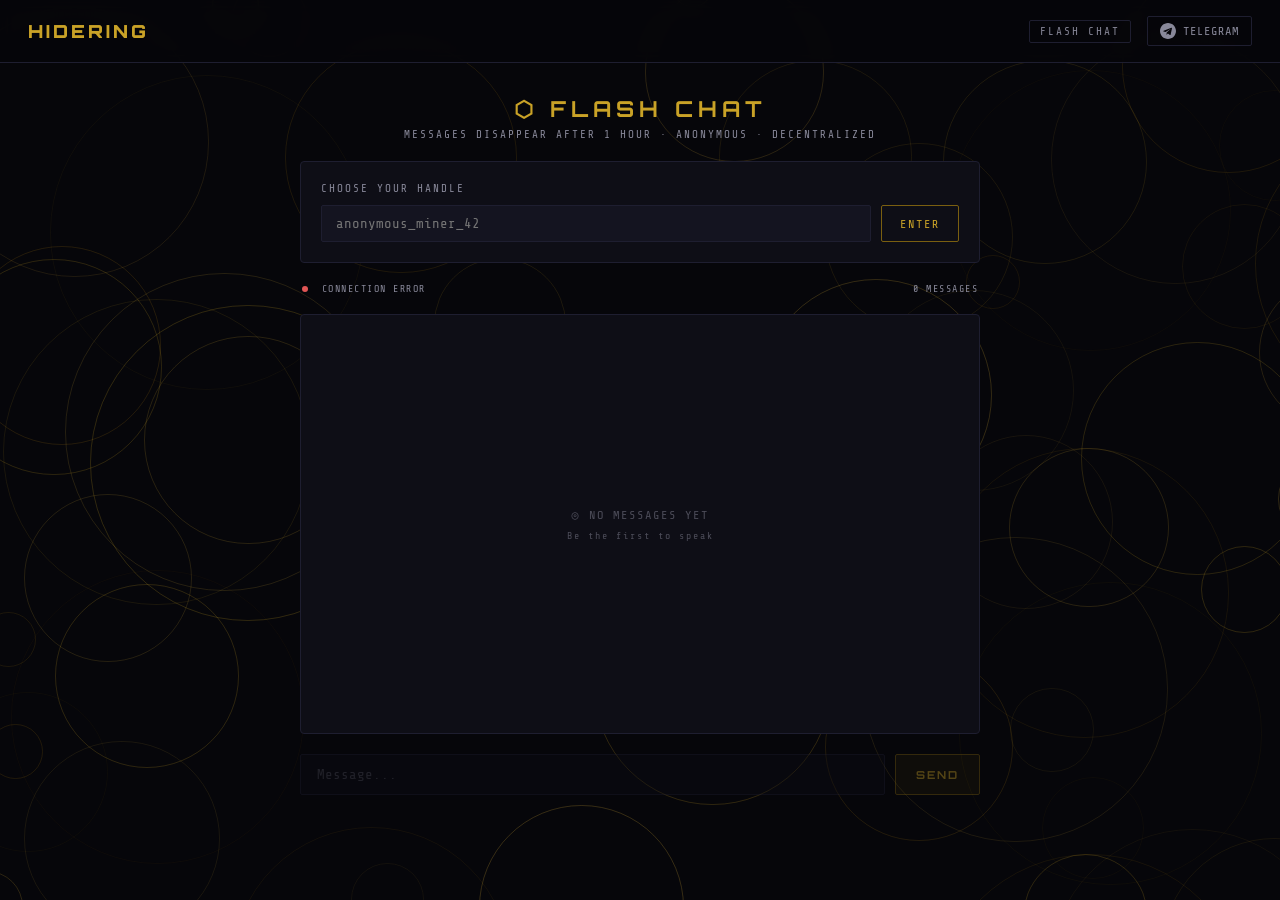
==== docs/chat/index.html @ 7ef67a62 "[HRG] docs(site): add multi-res favicon.ico (16/32/48px) Generated favicon.ico from logo1.png via Im" ====
<!DOCTYPE html>
<html lang="en">
<head>
<meta charset="UTF-8">
<meta name="viewport" content="width=device-width, initial-scale=1.0">
<title>HIDERING — Flash Chat</title>
<link rel="icon" href="/favicon.ico" sizes="any">
<link rel="icon" type="image/png" sizes="32x32" href="/favicon-32.png">
<link rel="icon" type="image/png" sizes="16x16" href="/favicon-16.png">
<link rel="apple-touch-icon" href="/logo1.png">
<script src="https://cdn.jsdelivr.net/npm/gun/gun.js"></script>
<style>
  @import url('https://fonts.googleapis.com/css2?family=Share+Tech+Mono&family=Orbitron:wght@400;700;900&display=swap');

  :root {
    --gold: #c9a227;
    --gold-light: #f0c040;
    --gold-dim: #7a5f10;
    --bg: #06060a;
    --bg2: #0e0e16;
    --bg3: #141420;
    --text: #e8e8f0;
    --text-dim: #888899;
    --border: #1e1e30;
    --danger: #e05555;
  }

  * { margin: 0; padding: 0; box-sizing: border-box; }

  body {
    background: var(--bg);
    color: var(--text);
    font-family: 'Share Tech Mono', monospace;
    min-height: 100vh;
    overflow-x: hidden;
    position: relative;
  }

  /* ── 64 GOLDEN RINGS BACKGROUND ── */
  .rings-bg {
    position: fixed;
    inset: 0;
    pointer-events: none;
    z-index: 0;
    overflow: hidden;
  }

  .ring {
    position: absolute;
    border-radius: 50%;
    border: 1px solid rgba(201, 162, 39, 0.12);
    animation: ringPulse linear infinite;
  }

  @keyframes ringPulse {
    0%   { transform: translate(-50%, -50%) scale(1);   opacity: 0.6; }
    50%  { transform: translate(-50%, -50%) scale(1.04); opacity: 1; }
    100% { transform: translate(-50%, -50%) scale(1);   opacity: 0.6; }
  }

  /* ── HEADER ── */
  header {
    position: relative;
    z-index: 10;
    display: flex;
    align-items: center;
    justify-content: space-between;
    padding: 16px 28px;
    border-bottom: 1px solid var(--border);
    background: rgba(6,6,10,0.85);
    backdrop-filter: blur(8px);
  }

  .logo-link {
    display: flex;
    align-items: center;
    gap: 10px;
    text-decoration: none;
    color: var(--gold);
  }

  .logo-link img {
    width: 36px;
    height: 36px;
  }

  .logo-link span {
    font-family: 'Orbitron', sans-serif;
    font-weight: 900;
    font-size: 18px;
    letter-spacing: 3px;
    color: var(--gold);
  }

  .header-right {
    display: flex;
    align-items: center;
    gap: 16px;
  }

  .badge {
    font-size: 11px;
    letter-spacing: 2px;
    color: var(--text-dim);
    border: 1px solid var(--border);
    padding: 4px 10px;
    border-radius: 2px;
  }

  .tg-link {
    display: flex;
    align-items: center;
    gap: 7px;
    text-decoration: none;
    color: var(--text-dim);
    font-size: 12px;
    letter-spacing: 1px;
    border: 1px solid var(--border);
    padding: 6px 12px;
    border-radius: 2px;
    transition: all 0.2s;
  }

  .tg-link:hover {
    color: var(--gold);
    border-color: var(--gold-dim);
  }

  .tg-icon {
    width: 16px;
    height: 16px;
    fill: currentColor;
  }

  /* ── MAIN ── */
  .main {
    position: relative;
    z-index: 10;
    max-width: 720px;
    margin: 0 auto;
    padding: 32px 20px 80px;
    display: flex;
    flex-direction: column;
    gap: 20px;
  }

  .chat-title {
    text-align: center;
  }

  .chat-title h1 {
    font-family: 'Orbitron', sans-serif;
    font-weight: 700;
    font-size: 22px;
    letter-spacing: 5px;
    color: var(--gold);
    text-transform: uppercase;
  }

  .chat-title p {
    margin-top: 6px;
    font-size: 11px;
    letter-spacing: 2px;
    color: var(--text-dim);
  }

  /* ── PSEUDO FORM ── */
  .pseudo-section {
    background: var(--bg2);
    border: 1px solid var(--border);
    padding: 20px;
    border-radius: 4px;
  }

  .pseudo-section label {
    display: block;
    font-size: 11px;
    letter-spacing: 2px;
    color: var(--text-dim);
    margin-bottom: 10px;
    text-transform: uppercase;
  }

  .pseudo-row {
    display: flex;
    gap: 10px;
  }

  .pseudo-input {
    flex: 1;
    background: var(--bg3);
    border: 1px solid var(--border);
    color: var(--text);
    font-family: 'Share Tech Mono', monospace;
    font-size: 14px;
    padding: 10px 14px;
    border-radius: 2px;
    outline: none;
    transition: border-color 0.2s;
  }

  .pseudo-input:focus { border-color: var(--gold-dim); }
  .pseudo-input:disabled { opacity: 0.4; }

  .btn {
    background: transparent;
    border: 1px solid var(--gold-dim);
    color: var(--gold);
    font-family: 'Share Tech Mono', monospace;
    font-size: 12px;
    letter-spacing: 2px;
    padding: 10px 18px;
    cursor: pointer;
    border-radius: 2px;
    transition: all 0.2s;
    text-transform: uppercase;
  }

  .btn:hover {
    background: rgba(201,162,39,0.08);
    border-color: var(--gold);
  }

  .btn:disabled { opacity: 0.4; cursor: default; }

  .active-pseudo {
    display: none;
    align-items: center;
    gap: 10px;
    font-size: 13px;
    color: var(--text-dim);
  }

  .active-pseudo .nick {
    color: var(--gold);
    font-weight: bold;
  }

  .change-btn {
    background: none;
    border: none;
    color: var(--text-dim);
    cursor: pointer;
    font-family: 'Share Tech Mono', monospace;
    font-size: 11px;
    letter-spacing: 1px;
    text-decoration: underline;
    padding: 0;
  }

  .change-btn:hover { color: var(--gold); }

  /* ── MESSAGES ── */
  .messages-box {
    background: var(--bg2);
    border: 1px solid var(--border);
    border-radius: 4px;
    height: 420px;
    overflow-y: auto;
    padding: 16px;
    display: flex;
    flex-direction: column;
    gap: 10px;
    scroll-behavior: smooth;
  }

  .messages-box::-webkit-scrollbar { width: 4px; }
  .messages-box::-webkit-scrollbar-track { background: transparent; }
  .messages-box::-webkit-scrollbar-thumb { background: var(--border); border-radius: 2px; }

  .msg {
    display: flex;
    flex-direction: column;
    gap: 3px;
    animation: fadeIn 0.3s ease;
  }

  @keyframes fadeIn {
    from { opacity: 0; transform: translateY(4px); }
    to   { opacity: 1; transform: translateY(0); }
  }

  .msg-header {
    display: flex;
    align-items: baseline;
    gap: 10px;
  }

  .msg-nick {
    font-size: 12px;
    font-weight: bold;
    color: var(--gold);
    letter-spacing: 1px;
  }

  .msg-time {
    font-size: 10px;
    color: var(--text-dim);
    letter-spacing: 1px;
  }

  .msg-expires {
    font-size: 9px;
    color: var(--gold-dim);
    margin-left: auto;
  }

  .msg-body {
    font-size: 14px;
    color: var(--text);
    line-height: 1.5;
    word-break: break-word;
    padding-left: 2px;
    border-left: 2px solid var(--border);
    padding-left: 10px;
  }

  .empty-state {
    margin: auto;
    text-align: center;
    color: var(--text-dim);
    font-size: 12px;
    letter-spacing: 2px;
    opacity: 0.5;
  }

  .empty-state div { margin-top: 8px; font-size: 10px; }

  /* ── INPUT ── */
  .input-row {
    display: flex;
    gap: 10px;
  }

  .msg-input {
    flex: 1;
    background: var(--bg2);
    border: 1px solid var(--border);
    color: var(--text);
    font-family: 'Share Tech Mono', monospace;
    font-size: 14px;
    padding: 12px 16px;
    border-radius: 2px;
    outline: none;
    transition: border-color 0.2s;
  }

  .msg-input:focus { border-color: var(--gold-dim); }
  .msg-input::placeholder { color: var(--text-dim); opacity: 0.5; }
  .msg-input:disabled { opacity: 0.4; }

  .send-btn {
    background: rgba(201,162,39,0.12);
    border: 1px solid var(--gold-dim);
    color: var(--gold);
    font-family: 'Orbitron', sans-serif;
    font-weight: 700;
    font-size: 11px;
    letter-spacing: 2px;
    padding: 12px 20px;
    cursor: pointer;
    border-radius: 2px;
    transition: all 0.2s;
  }

  .send-btn:hover {
    background: rgba(201,162,39,0.22);
    border-color: var(--gold);
  }

  .send-btn:disabled { opacity: 0.4; cursor: default; }

  /* ── STATUS BAR ── */
  .status-bar {
    display: flex;
    align-items: center;
    justify-content: space-between;
    font-size: 10px;
    letter-spacing: 1.5px;
    color: var(--text-dim);
    padding: 0 2px;
  }

  .status-dot {
    display: inline-block;
    width: 6px;
    height: 6px;
    border-radius: 50%;
    background: var(--text-dim);
    margin-right: 7px;
    transition: background 0.3s;
  }

  .status-dot.connected { background: #4caf86; }
  .status-dot.error { background: var(--danger); }

  @media (max-width: 600px) {
    header { padding: 12px 16px; }
    .logo-link span { font-size: 14px; }
    .messages-box { height: 320px; }
    .header-right { gap: 10px; }
    .badge { display: none; }
  }
</style>
</head>
<body>

<!-- 64 RINGS BACKGROUND -->
<div class="rings-bg" id="ringsBg"></div>

<!-- HEADER -->
<header>
  <a class="logo-link" href="/">
    <img src="/logo1.png" onerror="this.style.display='none'" alt="HRG">
    <span>HIDERING</span>
  </a>
  <div class="header-right">
    <span class="badge">FLASH CHAT</span>
    <a class="tg-link" href="https://t.me/hidering" target="_blank" rel="noopener">
      <svg class="tg-icon" viewBox="0 0 24 24" xmlns="http://www.w3.org/2000/svg">
        <path d="M12 0C5.373 0 0 5.373 0 12s5.373 12 12 12 12-5.373 12-12S18.627 0 12 0zm5.894 8.221l-1.97 9.28c-.145.658-.537.818-1.084.508l-3-2.21-1.447 1.394c-.16.16-.295.295-.605.295l.213-3.053 5.56-5.023c.242-.213-.054-.333-.373-.12l-6.871 4.326-2.962-.924c-.643-.204-.657-.643.136-.953l11.57-4.461c.537-.194 1.006.131.833.94z"/>
      </svg>
      TELEGRAM
    </a>
  </div>
</header>

<!-- MAIN -->
<div class="main">

  <div class="chat-title">
    <h1>⬡ FLASH CHAT</h1>
    <p>MESSAGES DISAPPEAR AFTER 1 HOUR · ANONYMOUS · DECENTRALIZED</p>
  </div>

  <!-- PSEUDO -->
  <div class="pseudo-section">
    <label>Choose your handle</label>
    <div class="pseudo-row" id="pseudoForm">
      <input class="pseudo-input" id="pseudoInput" type="text" maxlength="20"
             placeholder="anonymous_miner_42" autocomplete="off">
      <button class="btn" id="pseudoBtn" onclick="setPseudo()">ENTER</button>
    </div>
    <div class="active-pseudo" id="activePseudo">
      <span>LOGGED IN AS</span>
      <span class="nick" id="activeName"></span>
      <button class="change-btn" onclick="changePseudo()">change</button>
    </div>
  </div>

  <!-- STATUS -->
  <div class="status-bar">
    <div>
      <span class="status-dot" id="statusDot"></span>
      <span id="statusText">CONNECTING...</span>
    </div>
    <div id="msgCount">0 MESSAGES</div>
  </div>

  <!-- MESSAGES -->
  <div class="messages-box" id="messagesBox">
    <div class="empty-state" id="emptyState">
      ◎ NO MESSAGES YET
      <div>Be the first to speak</div>
    </div>
  </div>

  <!-- INPUT -->
  <div class="input-row">
    <input class="msg-input" id="msgInput" type="text" maxlength="500"
           placeholder="Message..." disabled autocomplete="off"
           onkeydown="if(event.key==='Enter')sendMsg()">
    <button class="send-btn" id="sendBtn" onclick="sendMsg()" disabled>SEND</button>
  </div>

</div>

<script>
  /* ── 64 RINGS GENERATION ── */
  (function() {
    var bg = document.getElementById('ringsBg');
    var cols = ['rgba(201,162,39,', 'rgba(240,192,64,', 'rgba(150,110,20,'];
    for (var i = 0; i < 64; i++) {
      var el = document.createElement('div');
      el.className = 'ring';
      var size = 40 + Math.random() * 280;
      var x = Math.random() * 110 - 5;
      var y = Math.random() * 110 - 5;
      var dur = 3 + Math.random() * 8;
      var delay = -Math.random() * 8;
      var opacity = 0.04 + Math.random() * 0.18;
      var col = cols[Math.floor(Math.random() * cols.length)];
      el.style.cssText = [
        'width:' + size + 'px',
        'height:' + size + 'px',
        'left:' + x + '%',
        'top:' + y + '%',
        'border-color:' + col + opacity + ')',
        'animation-duration:' + dur + 's',
        'animation-delay:' + delay + 's',
      ].join(';');
      bg.appendChild(el);
    }
  })();

  /* ── GUN.JS FLASH CHAT ── */
  var GUN_RELAY = 'wss://gun.hidering.org/gun';
  var NAMESPACE = 'hidering-flashchat';
  var MSG_TTL = 60 * 60 * 1000; // 1 hour

  var gun = null;
  var pseudo = localStorage.getItem('hrg-chat-pseudo') || '';
  var messages = {};
  var statusDot = document.getElementById('statusDot');
  var statusText = document.getElementById('statusText');
  var msgCount = document.getElementById('msgCount');

  function initGun() {
    try {
      gun = Gun({ peers: [GUN_RELAY], localStorage: false });
      setStatus('connected', 'CONNECTED · P2P');
      loadMessages();
    } catch(e) {
      setStatus('error', 'CONNECTION ERROR');
    }
  }

  function setStatus(state, text) {
    statusDot.className = 'status-dot ' + state;
    statusText.textContent = text;
  }

  function setPseudo() {
    var val = document.getElementById('pseudoInput').value.trim();
    if (!val) return;
    pseudo = val.substring(0, 20);
    localStorage.setItem('hrg-chat-pseudo', pseudo);
    showActivePseudo();
    document.getElementById('msgInput').disabled = false;
    document.getElementById('sendBtn').disabled = false;
    document.getElementById('msgInput').focus();
  }

  function showActivePseudo() {
    document.getElementById('pseudoForm').style.display = 'none';
    var ap = document.getElementById('activePseudo');
    ap.style.display = 'flex';
    document.getElementById('activeName').textContent = pseudo;
  }

  function changePseudo() {
    document.getElementById('pseudoForm').style.display = 'flex';
    document.getElementById('activePseudo').style.display = 'none';
    document.getElementById('pseudoInput').value = pseudo;
    document.getElementById('msgInput').disabled = true;
    document.getElementById('sendBtn').disabled = true;
  }

  function sendMsg() {
    var input = document.getElementById('msgInput');
    var text = input.value.trim();
    if (!text || !pseudo || !gun) return;
    var now = Date.now();
    var id = 'msg_' + now + '_' + Math.random().toString(36).substr(2, 6);
    var msg = { id: id, nick: pseudo, text: text, ts: now };
    gun.get(NAMESPACE).get(id).put(msg);
    input.value = '';
  }

  function loadMessages() {
    gun.get(NAMESPACE).map().on(function(data) {
      if (!data || !data.id || !data.nick || !data.text || !data.ts) return;
      var now = Date.now();
      if (now - data.ts > MSG_TTL) {
        gun.get(NAMESPACE).get(data.id).put(null);
        return;
      }
      if (!messages[data.id]) {
        messages[data.id] = data;
        renderMessage(data);
        updateCount();
        purgeExpired();
      }
    });
  }

  function renderMessage(msg) {
    var box = document.getElementById('messagesBox');
    var empty = document.getElementById('emptyState');
    if (empty) empty.style.display = 'none';

    var el = document.createElement('div');
    el.className = 'msg';
    el.id = 'msg-' + msg.id;

    var d = new Date(msg.ts);
    var timeStr = d.getHours().toString().padStart(2,'0') + ':' + d.getMinutes().toString().padStart(2,'0');
    var expireMin = Math.max(0, Math.round((MSG_TTL - (Date.now() - msg.ts)) / 60000));

    el.innerHTML = [
      '<div class="msg-header">',
      '  <span class="msg-nick">' + escHtml(msg.nick) + '</span>',
      '  <span class="msg-time">' + timeStr + '</span>',
      '  <span class="msg-expires">expires ~' + expireMin + 'min</span>',
      '</div>',
      '<div class="msg-body">' + escHtml(msg.text) + '</div>',
    ].join('');

    // Insert sorted by ts
    var items = box.querySelectorAll('.msg');
    var inserted = false;
    for (var i = 0; i < items.length; i++) {
      var id = items[i].id.replace('msg-', '');
      if (messages[id] && messages[id].ts > msg.ts) {
        box.insertBefore(el, items[i]);
        inserted = true;
        break;
      }
    }
    if (!inserted) box.appendChild(el);
    box.scrollTop = box.scrollHeight;

    // Auto-remove after TTL
    var remaining = MSG_TTL - (Date.now() - msg.ts);
    setTimeout(function() { removeMessage(msg.id); }, Math.max(0, remaining));
  }

  function removeMessage(id) {
    delete messages[id];
    var el = document.getElementById('msg-' + id);
    if (el) {
      el.style.transition = 'opacity 0.5s';
      el.style.opacity = '0';
      setTimeout(function() { if (el.parentNode) el.parentNode.removeChild(el); updateCount(); }, 500);
    }
    try { gun.get(NAMESPACE).get(id).put(null); } catch(e) {}
  }

  function purgeExpired() {
    var now = Date.now();
    for (var id in messages) {
      if (now - messages[id].ts > MSG_TTL) removeMessage(id);
    }
  }

  function updateCount() {
    var n = Object.keys(messages).length;
    msgCount.textContent = n + ' MESSAGE' + (n !== 1 ? 'S' : '');
    var box = document.getElementById('messagesBox');
    var empty = document.getElementById('emptyState');
    if (n === 0 && empty) empty.style.display = 'flex';
  }

  function escHtml(s) {
    return String(s).replace(/&/g,'&amp;').replace(/</g,'&lt;').replace(/>/g,'&gt;').replace(/"/g,'&quot;');
  }

  // Init
  if (pseudo) {
    showActivePseudo();
    document.getElementById('msgInput').disabled = false;
    document.getElementById('sendBtn').disabled = false;
  }
  initGun();
  setInterval(purgeExpired, 60000);
</script>
</body>
</html>
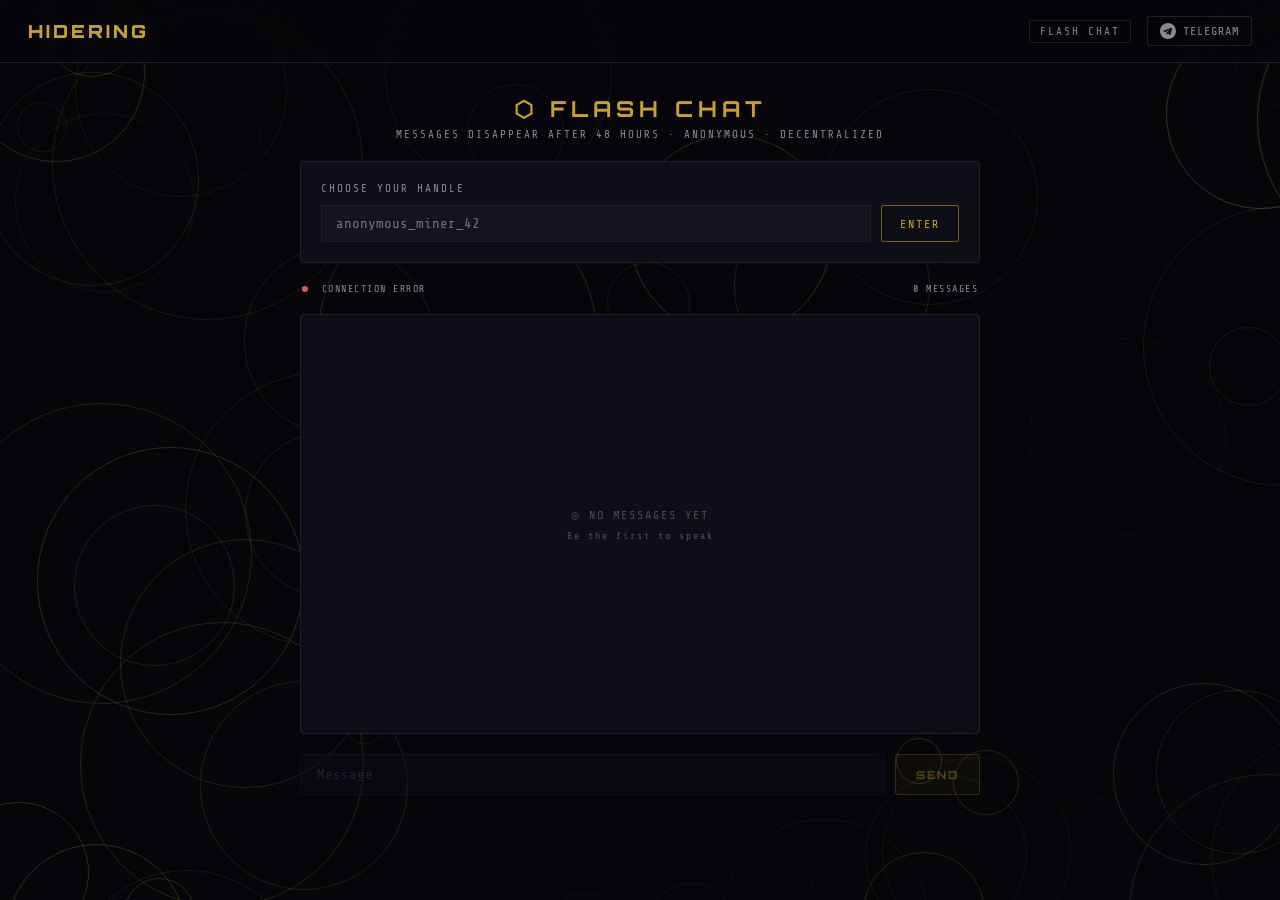
==== commit 896127c3: "[HRG] docs(chat): messages du Flash Chat de 1 h a 48 h MSG_TTL passe de 60*60*1000 a 48*60*60*1000. " ====
--- a/docs/chat/index.html
+++ b/docs/chat/index.html
@@ -430,7 +430,7 @@
 
   <div class="chat-title">
     <h1>⬡ FLASH CHAT</h1>
-    <p>MESSAGES DISAPPEAR AFTER 1 HOUR · ANONYMOUS · DECENTRALIZED</p>
+    <p>MESSAGES DISAPPEAR AFTER 48 HOURS · ANONYMOUS · DECENTRALIZED</p>
   </div>
 
   <!-- PSEUDO -->
@@ -506,7 +506,7 @@
   /* ── GUN.JS FLASH CHAT ── */
   var GUN_RELAY = 'wss://gun.hidering.org/gun';
   var NAMESPACE = 'hidering-flashchat';
-  var MSG_TTL = 60 * 60 * 1000; // 1 hour
+  var MSG_TTL = 48 * 60 * 60 * 1000; // 48 hours
 
   var gun = null;
   var pseudo = localStorage.getItem('hrg-chat-pseudo') || '';
@@ -584,6 +584,14 @@
     });
   }
 
+  function formatExpiry(ms) {
+    var mins = Math.max(0, Math.round(ms / 60000));
+    if (mins < 60) return '~' + mins + 'min';
+    var hrs = Math.floor(mins / 60);
+    var rem = mins % 60;
+    return rem ? '~' + hrs + 'h' + rem.toString().padStart(2,'0') : '~' + hrs + 'h';
+  }
+
   function renderMessage(msg) {
     var box = document.getElementById('messagesBox');
     var empty = document.getElementById('emptyState');
@@ -595,13 +603,13 @@
 
     var d = new Date(msg.ts);
     var timeStr = d.getHours().toString().padStart(2,'0') + ':' + d.getMinutes().toString().padStart(2,'0');
-    var expireMin = Math.max(0, Math.round((MSG_TTL - (Date.now() - msg.ts)) / 60000));
+    var expireStr = formatExpiry(MSG_TTL - (Date.now() - msg.ts));
 
     el.innerHTML = [
       '<div class="msg-header">',
       '  <span class="msg-nick">' + escHtml(msg.nick) + '</span>',
       '  <span class="msg-time">' + timeStr + '</span>',
-      '  <span class="msg-expires">expires ~' + expireMin + 'min</span>',
+      '  <span class="msg-expires">expires ' + expireStr + '</span>',
       '</div>',
       '<div class="msg-body">' + escHtml(msg.text) + '</div>',
     ].join('');
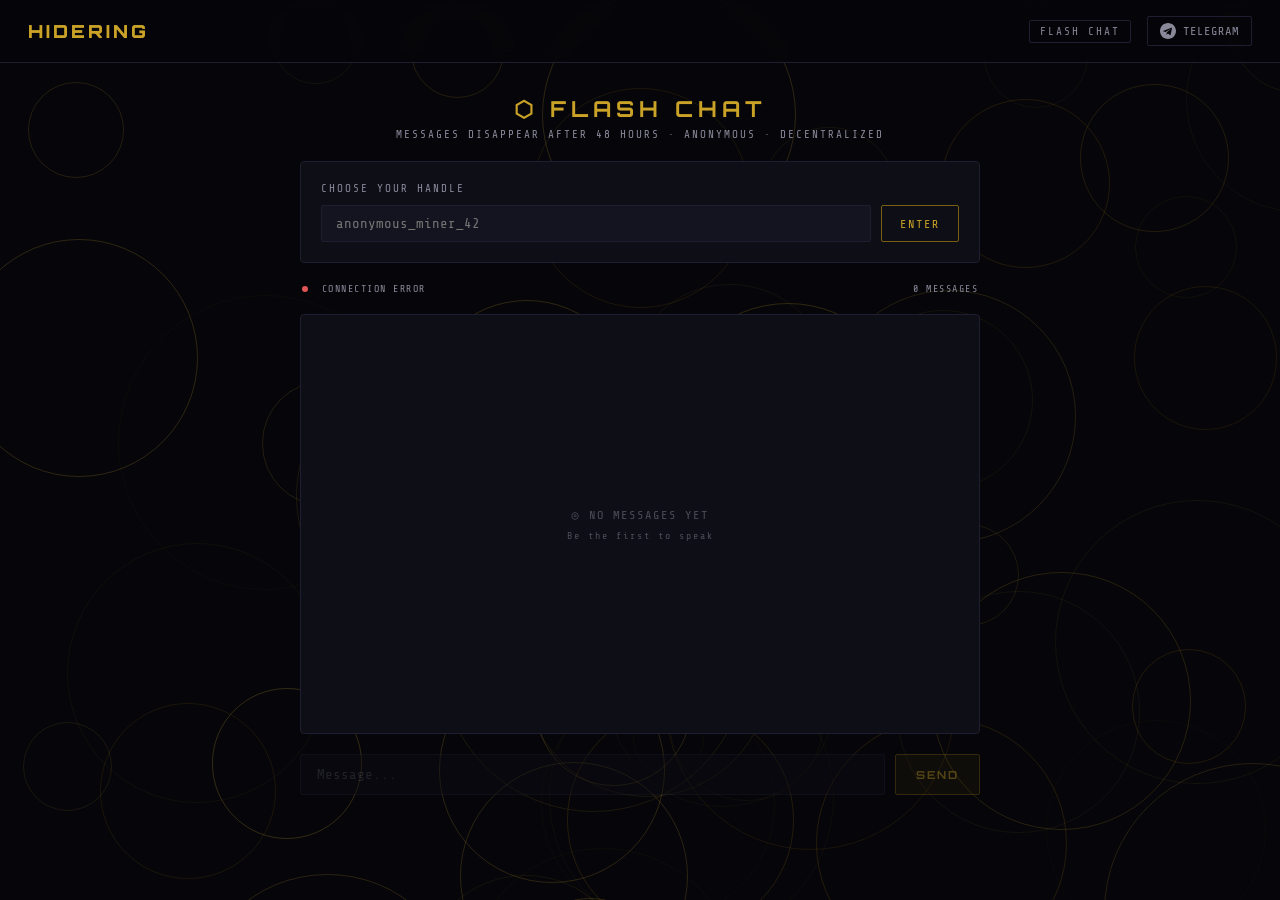
==== commit 7a297447: "[HRG] docs(site): new HRG logo — header, favicons, apple-touch-icon Replace the site logo with the n" ====
--- a/docs/chat/index.html
+++ b/docs/chat/index.html
@@ -7,7 +7,7 @@
 <link rel="icon" href="/favicon.ico" sizes="any">
 <link rel="icon" type="image/png" sizes="32x32" href="/favicon-32.png">
 <link rel="icon" type="image/png" sizes="16x16" href="/favicon-16.png">
-<link rel="apple-touch-icon" href="/logo1.png">
+<link rel="apple-touch-icon" href="/apple-touch-icon.png">
 <script src="https://cdn.jsdelivr.net/npm/gun/gun.js"></script>
 <style>
   @import url('https://fonts.googleapis.com/css2?family=Share+Tech+Mono&family=Orbitron:wght@400;700;900&display=swap');
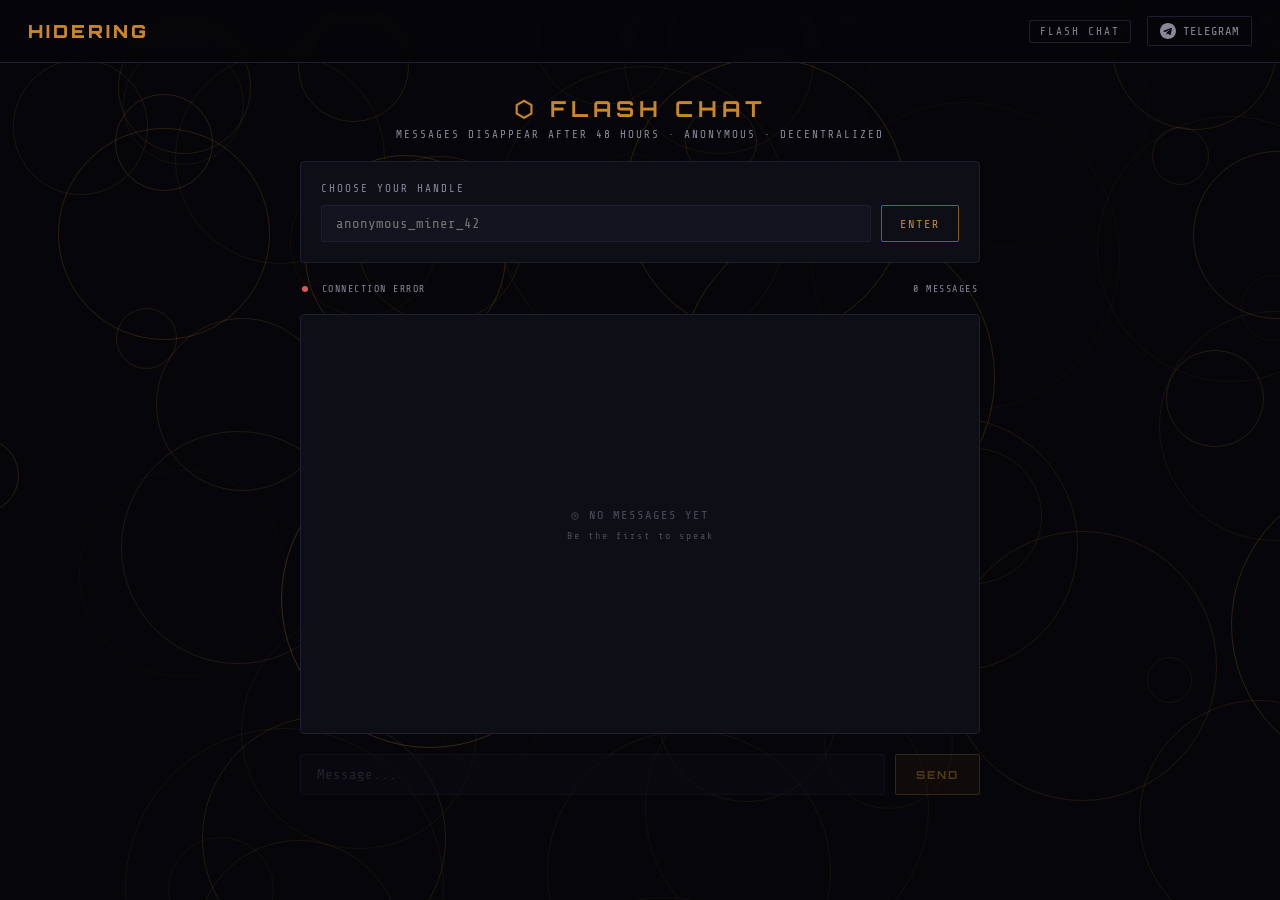
==== commit 045e5b6e: "[HRG] docs(site): retint the gold palette to match the new logo (H 44°/45.6° -> ~35.5°) 6 gold varia" ====
--- a/docs/chat/index.html
+++ b/docs/chat/index.html
@@ -13,9 +13,9 @@
   @import url('https://fonts.googleapis.com/css2?family=Share+Tech+Mono&family=Orbitron:wght@400;700;900&display=swap');
 
   :root {
-    --gold: #c9a227;
-    --gold-light: #f0c040;
-    --gold-dim: #7a5f10;
+    --gold: #c98727;
+    --gold-light: #f0a840;
+    --gold-dim: #895812;
     --bg: #06060a;
     --bg2: #0e0e16;
     --bg3: #141420;
@@ -48,7 +48,7 @@
   .ring {
     position: absolute;
     border-radius: 50%;
-    border: 1px solid rgba(201, 162, 39, 0.12);
+    border: 1px solid rgba(201, 135, 39, 0.12);
     animation: ringPulse linear infinite;
   }
 
@@ -217,7 +217,7 @@
   }
 
   .btn:hover {
-    background: rgba(201,162,39,0.08);
+    background: rgba(201,135,39,0.08);
     border-color: var(--gold);
   }
 
@@ -350,7 +350,7 @@
   .msg-input:disabled { opacity: 0.4; }
 
   .send-btn {
-    background: rgba(201,162,39,0.12);
+    background: rgba(201,135,39,0.12);
     border: 1px solid var(--gold-dim);
     color: var(--gold);
     font-family: 'Orbitron', sans-serif;
@@ -364,7 +364,7 @@
   }
 
   .send-btn:hover {
-    background: rgba(201,162,39,0.22);
+    background: rgba(201,135,39,0.22);
     border-color: var(--gold);
   }
 
@@ -479,7 +479,7 @@
   /* ── 64 RINGS GENERATION ── */
   (function() {
     var bg = document.getElementById('ringsBg');
-    var cols = ['rgba(201,162,39,', 'rgba(240,192,64,', 'rgba(150,110,20,'];
+    var cols = ['rgba(201,135,39,', 'rgba(240,168,64,', 'rgba(150,97,20,'];
     for (var i = 0; i < 64; i++) {
       var el = document.createElement('div');
       el.className = 'ring';
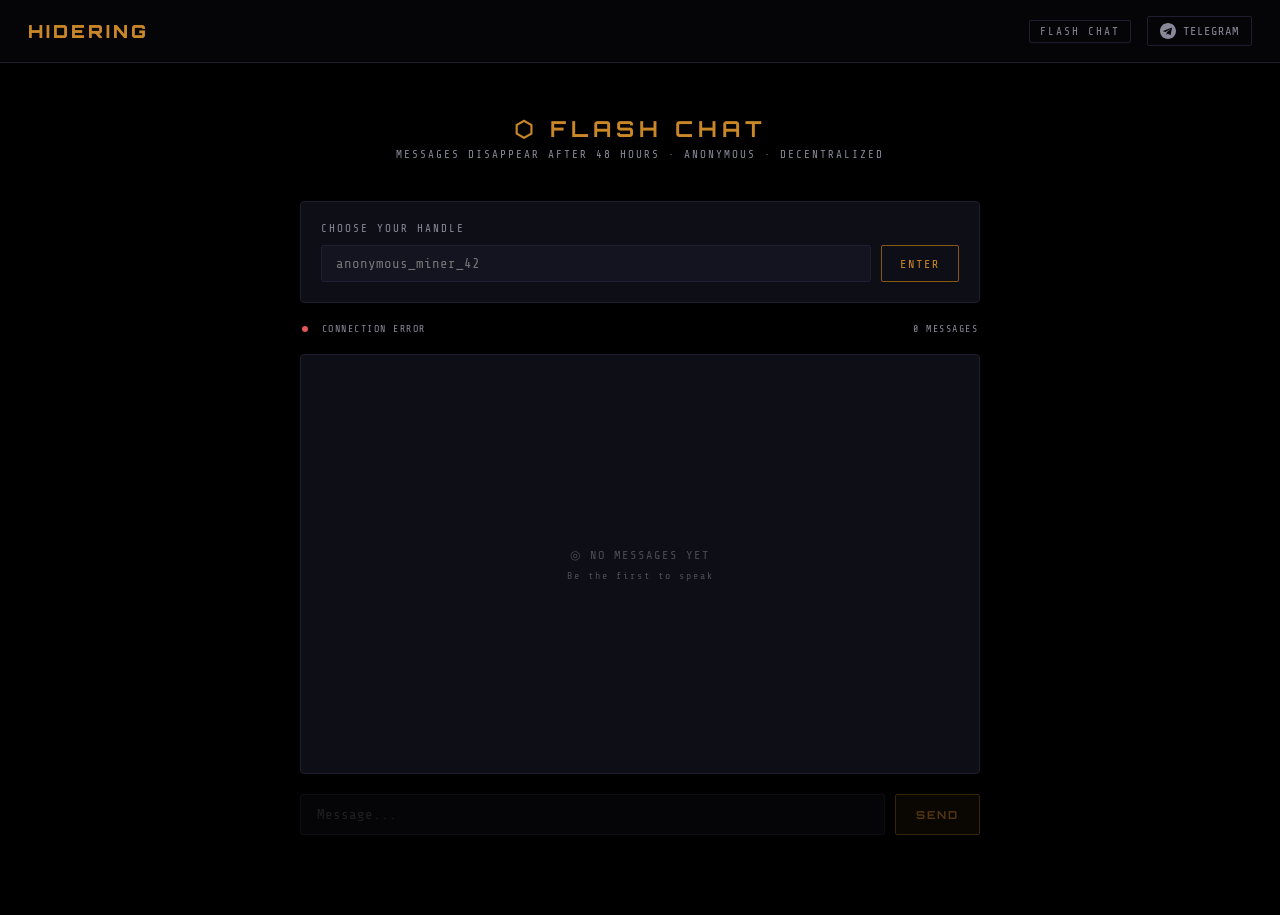
==== commit 5d555c1f: "site: fond animé Matrix (canvas) à la place des anneaux, voiles de lisibilité Co-Authored-By: Claude" ====
--- a/docs/chat/index.html
+++ b/docs/chat/index.html
@@ -9,6 +9,7 @@
 <link rel="icon" type="image/png" sizes="16x16" href="/favicon-16.png">
 <link rel="apple-touch-icon" href="/apple-touch-icon.png">
 <script src="https://cdn.jsdelivr.net/npm/gun/gun.js"></script>
+<script src="/matrix.js" defer></script>
 <style>
   @import url('https://fonts.googleapis.com/css2?family=Share+Tech+Mono&family=Orbitron:wght@400;700;900&display=swap');
 
@@ -27,35 +28,16 @@
 
   * { margin: 0; padding: 0; box-sizing: border-box; }
 
+  html { background: #000; }
+
   body {
-    background: var(--bg);
+    /* transparent so the fixed matrix canvas (z-index:-1) shows through */
+    background: transparent;
     color: var(--text);
     font-family: 'Share Tech Mono', monospace;
     min-height: 100vh;
     overflow-x: hidden;
     position: relative;
-  }
-
-  /* ── 64 GOLDEN RINGS BACKGROUND ── */
-  .rings-bg {
-    position: fixed;
-    inset: 0;
-    pointer-events: none;
-    z-index: 0;
-    overflow: hidden;
-  }
-
-  .ring {
-    position: absolute;
-    border-radius: 50%;
-    border: 1px solid rgba(201, 135, 39, 0.12);
-    animation: ringPulse linear infinite;
-  }
-
-  @keyframes ringPulse {
-    0%   { transform: translate(-50%, -50%) scale(1);   opacity: 0.6; }
-    50%  { transform: translate(-50%, -50%) scale(1.04); opacity: 1; }
-    100% { transform: translate(-50%, -50%) scale(1);   opacity: 0.6; }
   }
 
   /* ── HEADER ── */
@@ -145,6 +127,9 @@
   }
 
   .chat-title {
+    background: rgba(0,0,0,0.75);
+    padding: 20px;
+    border-radius: 4px;
     text-align: center;
   }
 
@@ -372,6 +357,9 @@
 
   /* ── STATUS BAR ── */
   .status-bar {
+    background: rgba(0,0,0,0.75);
+    border-radius: 4px;
+    padding: 8px 12px;
     display: flex;
     align-items: center;
     justify-content: space-between;
@@ -404,9 +392,6 @@
 </style>
 </head>
 <body>
-
-<!-- 64 RINGS BACKGROUND -->
-<div class="rings-bg" id="ringsBg"></div>
 
 <!-- HEADER -->
 <header>
@@ -476,33 +461,6 @@
 </div>
 
 <script>
-  /* ── 64 RINGS GENERATION ── */
-  (function() {
-    var bg = document.getElementById('ringsBg');
-    var cols = ['rgba(201,135,39,', 'rgba(240,168,64,', 'rgba(150,97,20,'];
-    for (var i = 0; i < 64; i++) {
-      var el = document.createElement('div');
-      el.className = 'ring';
-      var size = 40 + Math.random() * 280;
-      var x = Math.random() * 110 - 5;
-      var y = Math.random() * 110 - 5;
-      var dur = 3 + Math.random() * 8;
-      var delay = -Math.random() * 8;
-      var opacity = 0.04 + Math.random() * 0.18;
-      var col = cols[Math.floor(Math.random() * cols.length)];
-      el.style.cssText = [
-        'width:' + size + 'px',
-        'height:' + size + 'px',
-        'left:' + x + '%',
-        'top:' + y + '%',
-        'border-color:' + col + opacity + ')',
-        'animation-duration:' + dur + 's',
-        'animation-delay:' + delay + 's',
-      ].join(';');
-      bg.appendChild(el);
-    }
-  })();
-
   /* ── GUN.JS FLASH CHAT ── */
   var GUN_RELAY = 'wss://gun.hidering.org/gun';
   var NAMESPACE = 'hidering-flashchat';
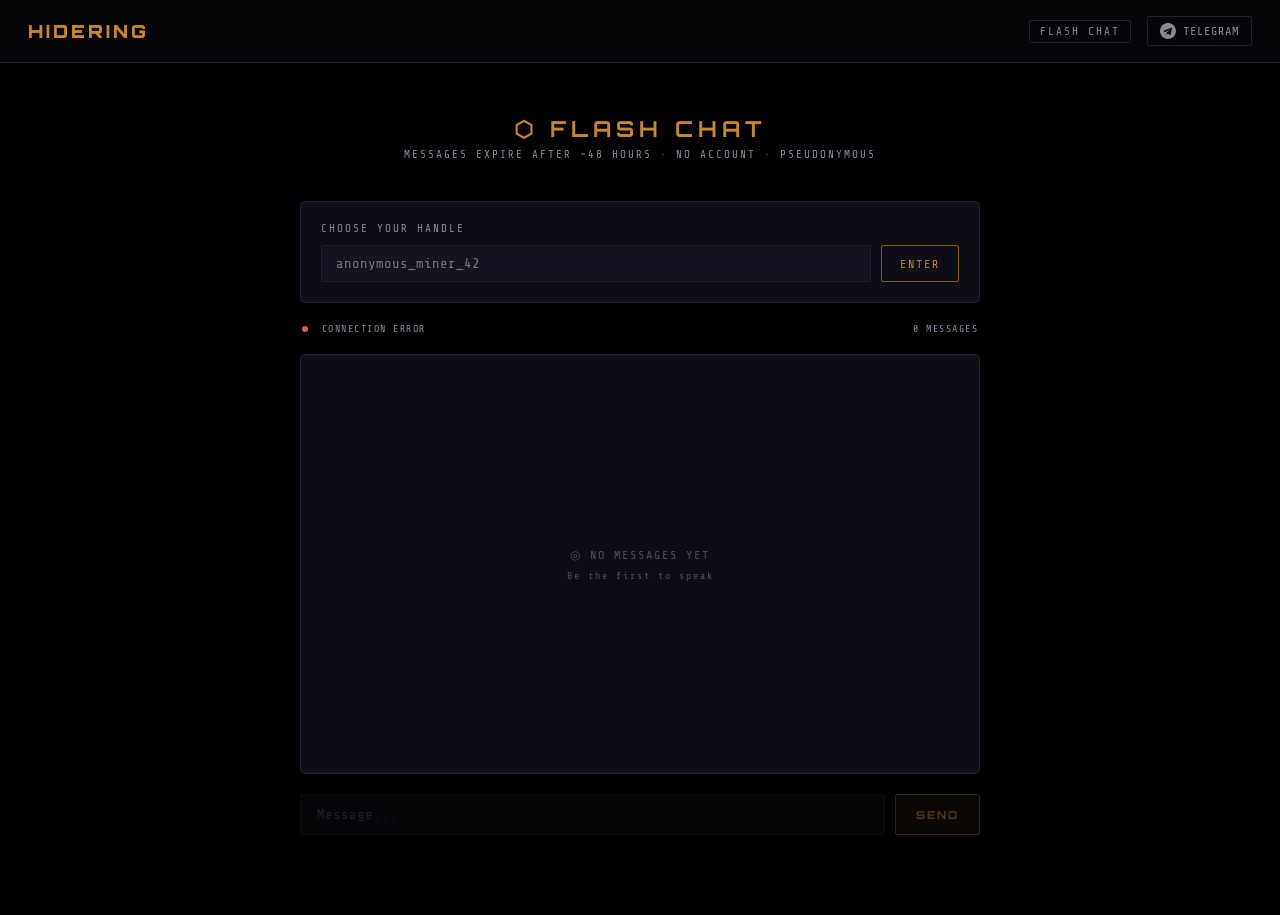
==== commit 8df09052: "[HRG] docs(chat): bandeau « expire après ~48 h · sans compte · pseudonyme » Co-Authored-By: Claude O" ====
--- a/docs/chat/index.html
+++ b/docs/chat/index.html
@@ -415,7 +415,7 @@
 
   <div class="chat-title">
     <h1>⬡ FLASH CHAT</h1>
-    <p>MESSAGES DISAPPEAR AFTER 48 HOURS · ANONYMOUS · DECENTRALIZED</p>
+    <p>MESSAGES EXPIRE AFTER ~48 HOURS · NO ACCOUNT · PSEUDONYMOUS</p>
   </div>
 
   <!-- PSEUDO -->
